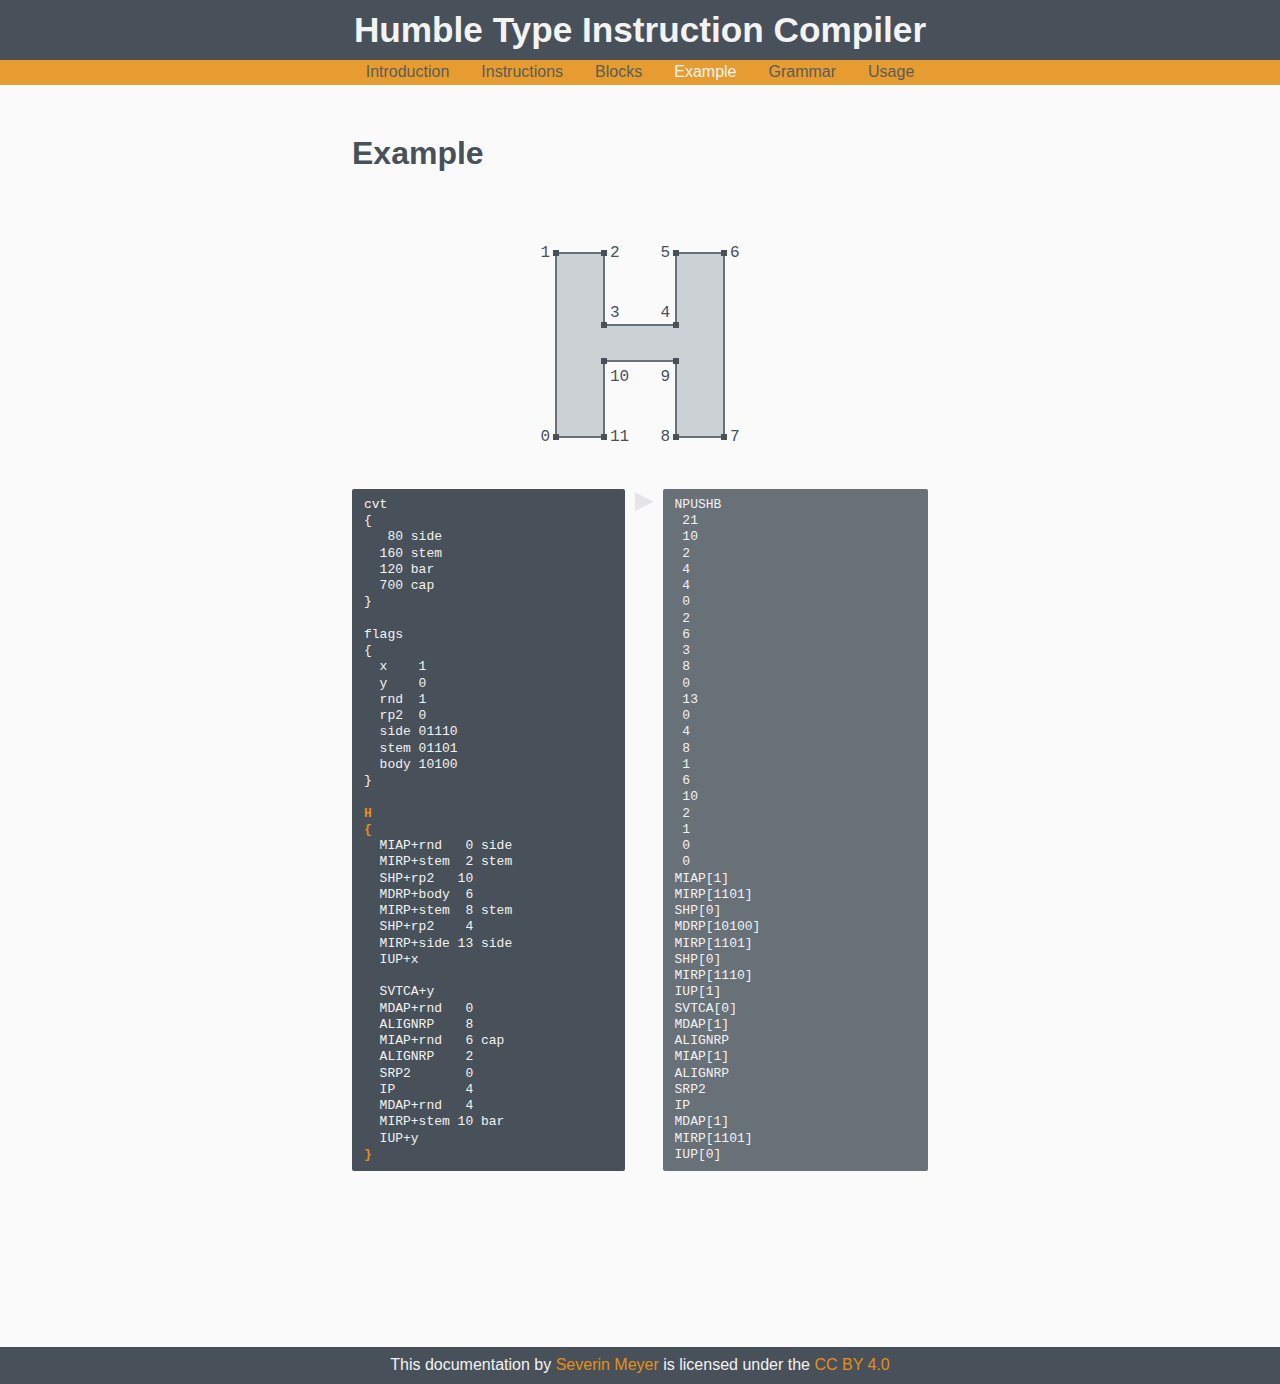
==== doc/example.html @ 4b655d0f "Initial commit" ====
<!DOCTYPE html>
<html lang="en">
<head>
	<meta charset="utf-8">
	<meta name="author" content="Severin Meyer">
	<link rel="stylesheet" href="style.css">
	<title>Humble Type Instruction Compiler</title>
</head>
<body>

<header>
	<h1>Humble Type Instruction Compiler</h1>
	<nav>
		<ul>
		<li><a href="index.html">Introduction</a>
		<li><a href="instructions.html">Instructions</a>
		<li><a href="blocks.html">Blocks</a>
		<li><a href="example.html" id="current">Example</a>
		<li><a href="grammar.html">Grammar</a>
		<li><a href="usage.html">Usage</a>
		</ul>
	</nav>
</header>

<main>
	<h2>Example</h2>

<div>
	<svg width="296" height="248" font-size="16px" font-family="monospace" shape-rendering="crispEdges">
		<defs>
			<marker id="m" overflow="visible">
				<rect x="-1.5" y="-1.5" width="3" height="3"/>
			</marker>
		</defs>
		<path d="m64 216h48v-76h72v76h48v-184h-48v72h-72v-72h-48z" fill-opacity=".25" stroke-width="2" marker-start="url(#m)" marker-mid="url(#m)"/>
		<g text-anchor="end">
			<text x="58" y="220">0</text>
			<text x="58" y="36">1</text>
			<text x="178" y="36">5</text>
			<text x="178" y="96">4</text>
			<text x="178" y="220">8</text>
			<text x="178" y="160">9</text>
		</g>
		<text x="118" y="36">2</text>
		<text x="118" y="96">3</text>
		<text x="238" y="36">6</text>
		<text x="238" y="220">7</text>
		<text x="118" y="220">11</text>
		<text x="118" y="160">10</text>
	</svg>

	<table class="code">
		<tr>
		<td class="in"><pre><code>cvt
{
   80 side
  160 stem
  120 bar
  700 cap
}

flags
{
  x    1
  y    0
  rnd  1
  rp2  0
  side 01110
  stem 01101
  body 10100
}

<strong>H
{</strong>
  MIAP+rnd   0 side
  MIRP+stem  2 stem
  SHP+rp2   10
  MDRP+body  6
  MIRP+stem  8 stem
  SHP+rp2    4
  MIRP+side 13 side
  IUP+x

  SVTCA+y
  MDAP+rnd   0
  ALIGNRP    8
  MIAP+rnd   6 cap
  ALIGNRP    2
  SRP2       0
  IP         4
  MDAP+rnd   4
  MIRP+stem 10 bar
  IUP+y
<strong>}</strong></code></pre></td>
		<td class="to">▶</td>
		<td class="out"><pre><samp>NPUSHB
 21
 10
 2
 4
 4
 0
 2
 6
 3
 8
 0
 13
 0
 4
 8
 1
 6
 10
 2
 1
 0
 0
MIAP[1]
MIRP[1101]
SHP[0]
MDRP[10100]
MIRP[1101]
SHP[0]
MIRP[1110]
IUP[1]
SVTCA[0]
MDAP[1]
ALIGNRP
MIAP[1]
ALIGNRP
SRP2
IP
MDAP[1]
MIRP[1101]
IUP[0]</samp></pre></td>
	</tr>
	</table>
</div>
</main>

<footer>
	This documentation by
	<a target="_blank" href="http://gitlab.com/u/sev">Severin Meyer</a>
	is licensed under the
	<a target="_blank" href="http://creativecommons.org/licenses/by/4.0/">CC BY 4.0</a>
</footer>

</body>
</html>
---- doc/style.css ----
/*Reset*/

html, body, div, span, applet, object, iframe, h1, h2, h3, h4, h5, h6,
p, blockquote, pre, a, abbr, acronym, address, big, cite, code, del,
dfn, em, img, ins, kbd, q, s, samp, small, strike, strong, sub, sup,
tt, var, b, u, i, center, dl, dt, dd, ol, ul, li, fieldset, form, label,
legend, table, caption, tbody, tfoot, thead, tr, th, td, article, aside,
canvas, details, embed, figure, figcaption, footer, header, hgroup, main,
menu, nav, output, ruby, section, summary, time, mark, audio, video
{
	margin:0;
	padding:0;
	color:inherit;
	background-color:inherit;
	border:0;
	font:inherit;
	text-decoration:none;
	line-height:1.25;
	vertical-align:baseline;
}

article, aside, details, figcaption, figure,
footer, header, hgroup, main, menu, nav, section
{
	display:block;
}

ol, ul
{
	list-style:none;
}

table
{
	border-collapse:collapse;
	border-spacing:0;
}

/*Body*/

html
{
	font:normal 1em sans-serif;
}

body
{
	display:-webkit-box;
	display:-webkit-flex;
	display:-ms-flexbox;
	display:flex;

	-webkit-box-orient:vertical;
	-webkit-box-direction:normal;
	-webkit-flex-direction:column;
	-ms-flex-direction:column;
	flex-direction:column;

	min-height:100vh;

	color:#48515a;
	background-color:#fafafa;
}

/*Nav*/

header, footer
{
	color:#f3f3f3;
	background-color:#48515a;
	text-align:center;
}

nav
{
	background-color:#e79c31;
}

nav ul li
{
	display:inline-block;
}

nav ul li a
{
	display:block;
	padding:0.1rem 1rem 0.2rem 1rem;
	color:#5a5d57;
}

nav ul li a#current
{
	color:#f3f3f3;
}

footer
{
	padding:0.5rem 0 0.6rem 0;
}

footer a
{
	color:#e58f15;
}

/*Main*/

main
{
	-webkit-box-flex:1;
	-webkit-flex:1;
	-ms-flex:1;
	flex:1;

	max-width:36rem;
	margin:2rem auto 6rem auto;
	padding:1rem;
}

@media (min-width: 40rem)
{
	main
	{
		width:36rem;
	}
}

main div
{
	margin-top:3rem;
	margin-bottom:4rem;
}

main p
{
	text-align: justify;
	margin:1rem 0;
}

main a
{
	color:#e58f15;
}

/*Text*/

h1
{
	margin:0.5rem 0;
	font-weight:bold;
	font-size:2.2em;
}

h2
{
	margin-bottom:1rem;
	font-weight:bold;
	font-size:2em;
}

h3
{
	margin-bottom:1rem;
	font-weight:normal;
	font-size:1.5em;
}

em, strong
{
	color:#e58f15;
}

b, strong
{
	font-weight:bold;
}

small
{
	color:#a1a7aa;
	font-size:0.9375em;
}

/*Code*/

code, samp
{
	position:relative;
	font-family:monospace;
	border-radius:2px;
}

p code
{
	padding:0 0.25rem;
	border: #d0d4d8 solid 1px;
	background-color:#fbfbfb;
}

pre code, pre samp
{
	display:block;
	padding:0.5rem 0.75rem;
	color:#f3f3f3;
}

pre code
{
	background-color:#48515a;
}

pre samp
{
	background-color:#687078;
}

.code
{
	width:100%;
	margin:1rem auto;
	vertical-align:text-top;
}

.in, .out
{
	width:50%;
}

.to
{
	padding:0 0.6rem;
	color:#e3e5e6;
	text-align:center;
	font-size:1.5em;
}

/*Grammar*/

.grammar
{
	font-family:monospace;
}

.grammar td
{
	vertical-align:text-top;
	padding:0.125rem;
}

.rule
{
	text-align:right;
}

.equal
{
	padding:0 0.5rem;
	text-align:center;
}

.def
{
	text-align:left;
}

/*SVG*/

svg
{
	display:block;
	margin:0 auto;
}

svg path
{
	fill:#455667;
	stroke:#667179;
}

svg marker, svg text
{
	fill:#48515a;
}
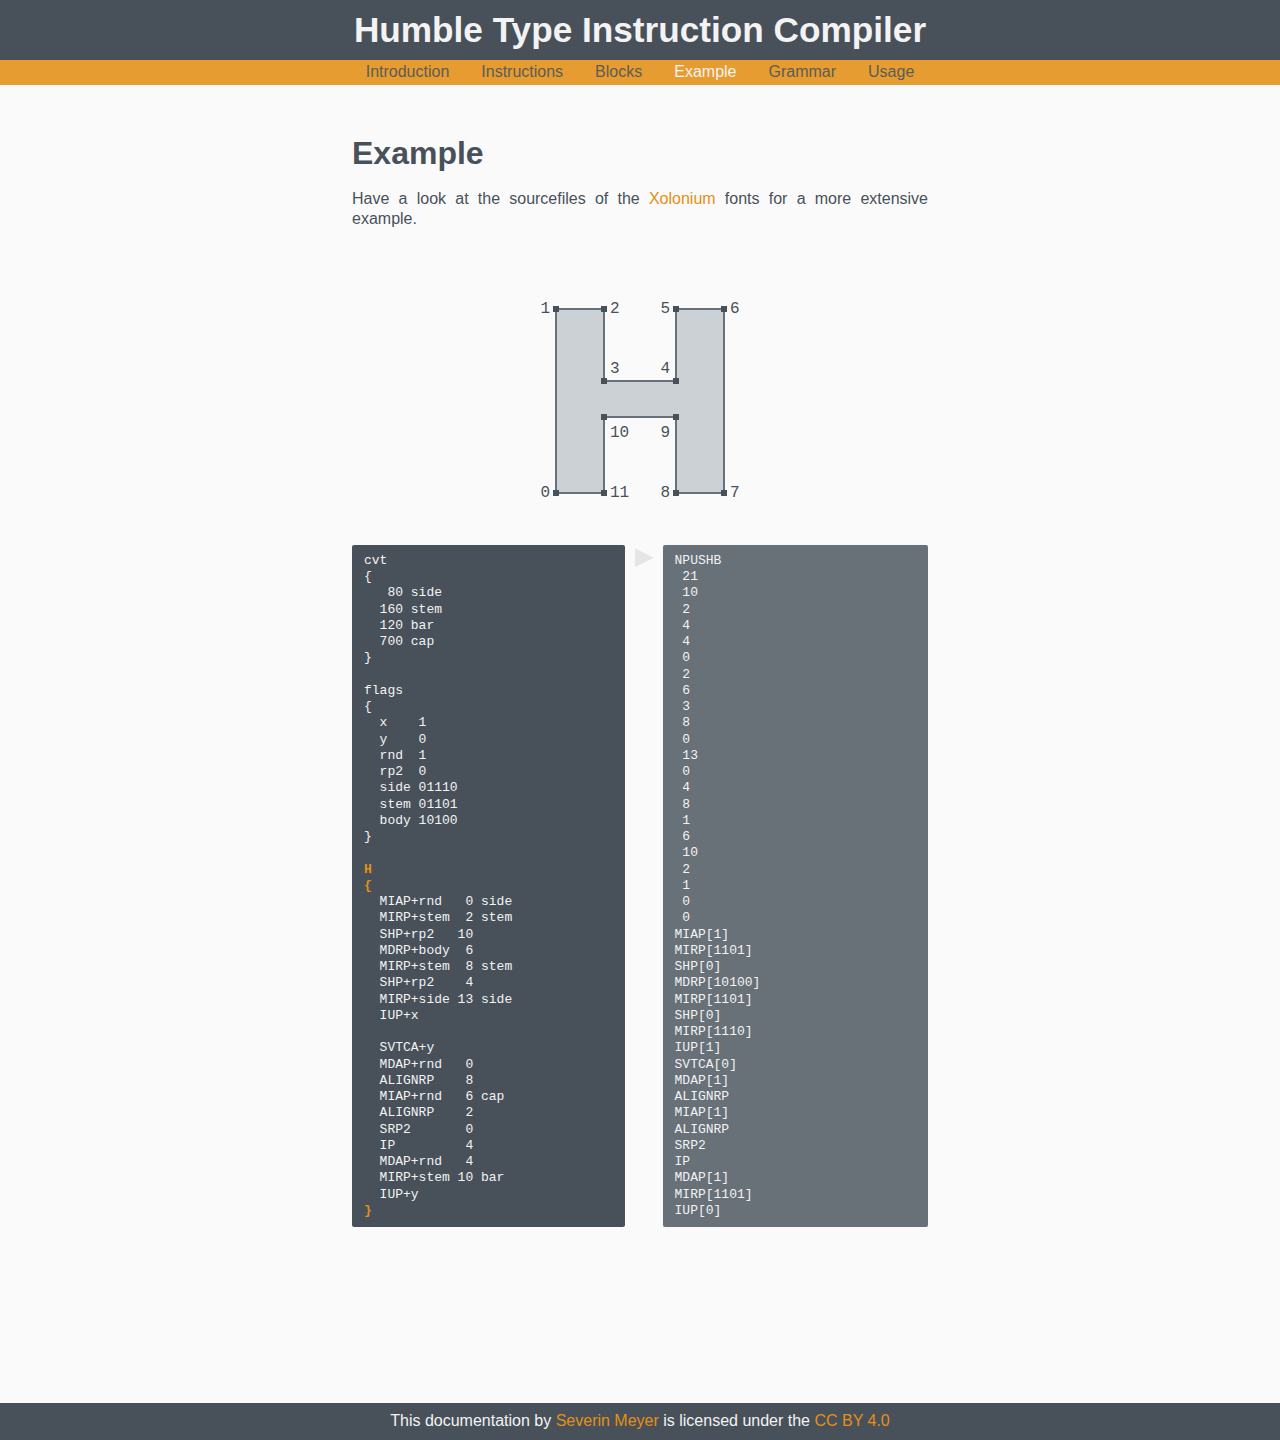
==== commit 51e2f3b8: "Add link to Xolonium to documentation" ====
--- a/doc/example.html
+++ b/doc/example.html
@@ -24,6 +24,9 @@
 
 <main>
 	<h2>Example</h2>
+	<p>
+		Have a look at the sourcefiles of the <a target="_blank" href="http://gitlab.com/sev/xolonium">Xolonium</a> fonts for a more extensive example.
+	</p>
 
 <div>
 	<svg width="296" height="248" font-size="16px" font-family="monospace" shape-rendering="crispEdges">
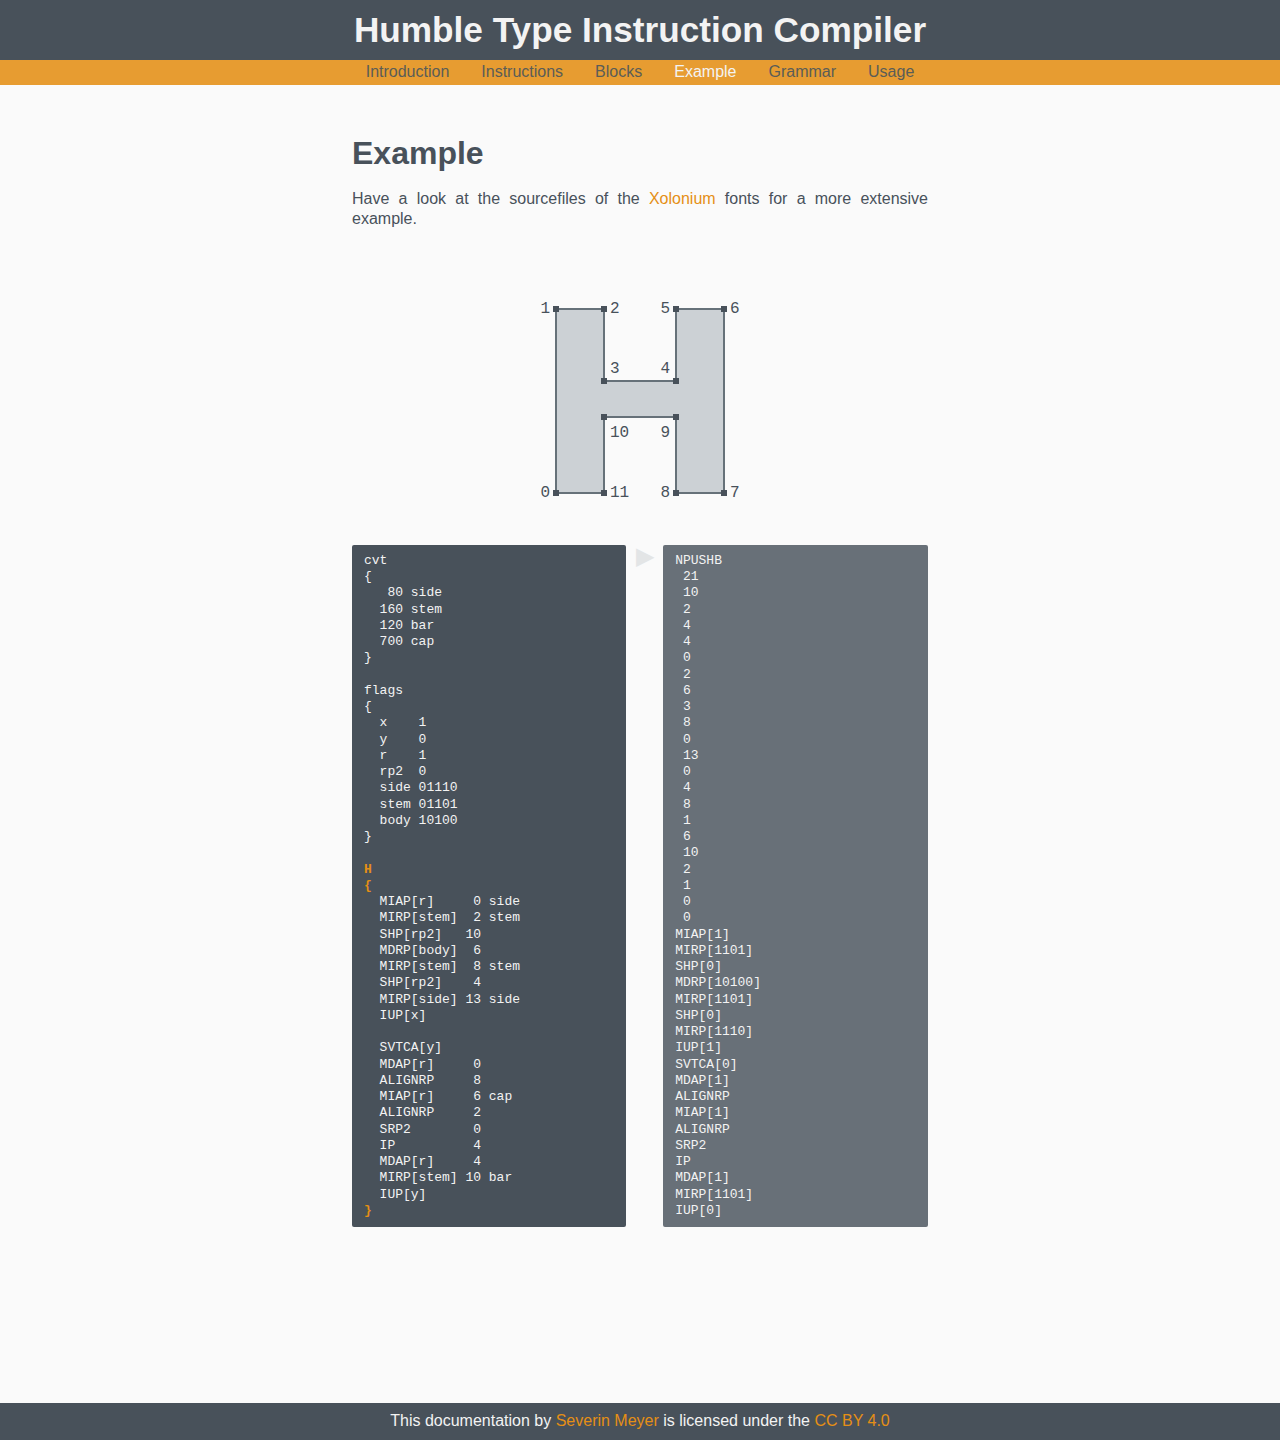
==== commit 391fd537: "Remove the possibility to use + as a flag separator. The HTI syntax should stay as close to the esta" ====
--- a/doc/example.html
+++ b/doc/example.html
@@ -66,7 +66,7 @@
 {
   x    1
   y    0
-  rnd  1
+  r    1
   rp2  0
   side 01110
   stem 01101
@@ -75,25 +75,25 @@
 
 <strong>H
 {</strong>
-  MIAP+rnd   0 side
-  MIRP+stem  2 stem
-  SHP+rp2   10
-  MDRP+body  6
-  MIRP+stem  8 stem
-  SHP+rp2    4
-  MIRP+side 13 side
-  IUP+x
+  MIAP[r]     0 side
+  MIRP[stem]  2 stem
+  SHP[rp2]   10
+  MDRP[body]  6
+  MIRP[stem]  8 stem
+  SHP[rp2]    4
+  MIRP[side] 13 side
+  IUP[x]
 
-  SVTCA+y
-  MDAP+rnd   0
-  ALIGNRP    8
-  MIAP+rnd   6 cap
-  ALIGNRP    2
-  SRP2       0
-  IP         4
-  MDAP+rnd   4
-  MIRP+stem 10 bar
-  IUP+y
+  SVTCA[y]
+  MDAP[r]     0
+  ALIGNRP     8
+  MIAP[r]     6 cap
+  ALIGNRP     2
+  SRP2        0
+  IP          4
+  MDAP[r]     4
+  MIRP[stem] 10 bar
+  IUP[y]
 <strong>}</strong></code></pre></td>
 		<td class="to">▶</td>
 		<td class="out"><pre><samp>NPUSHB
